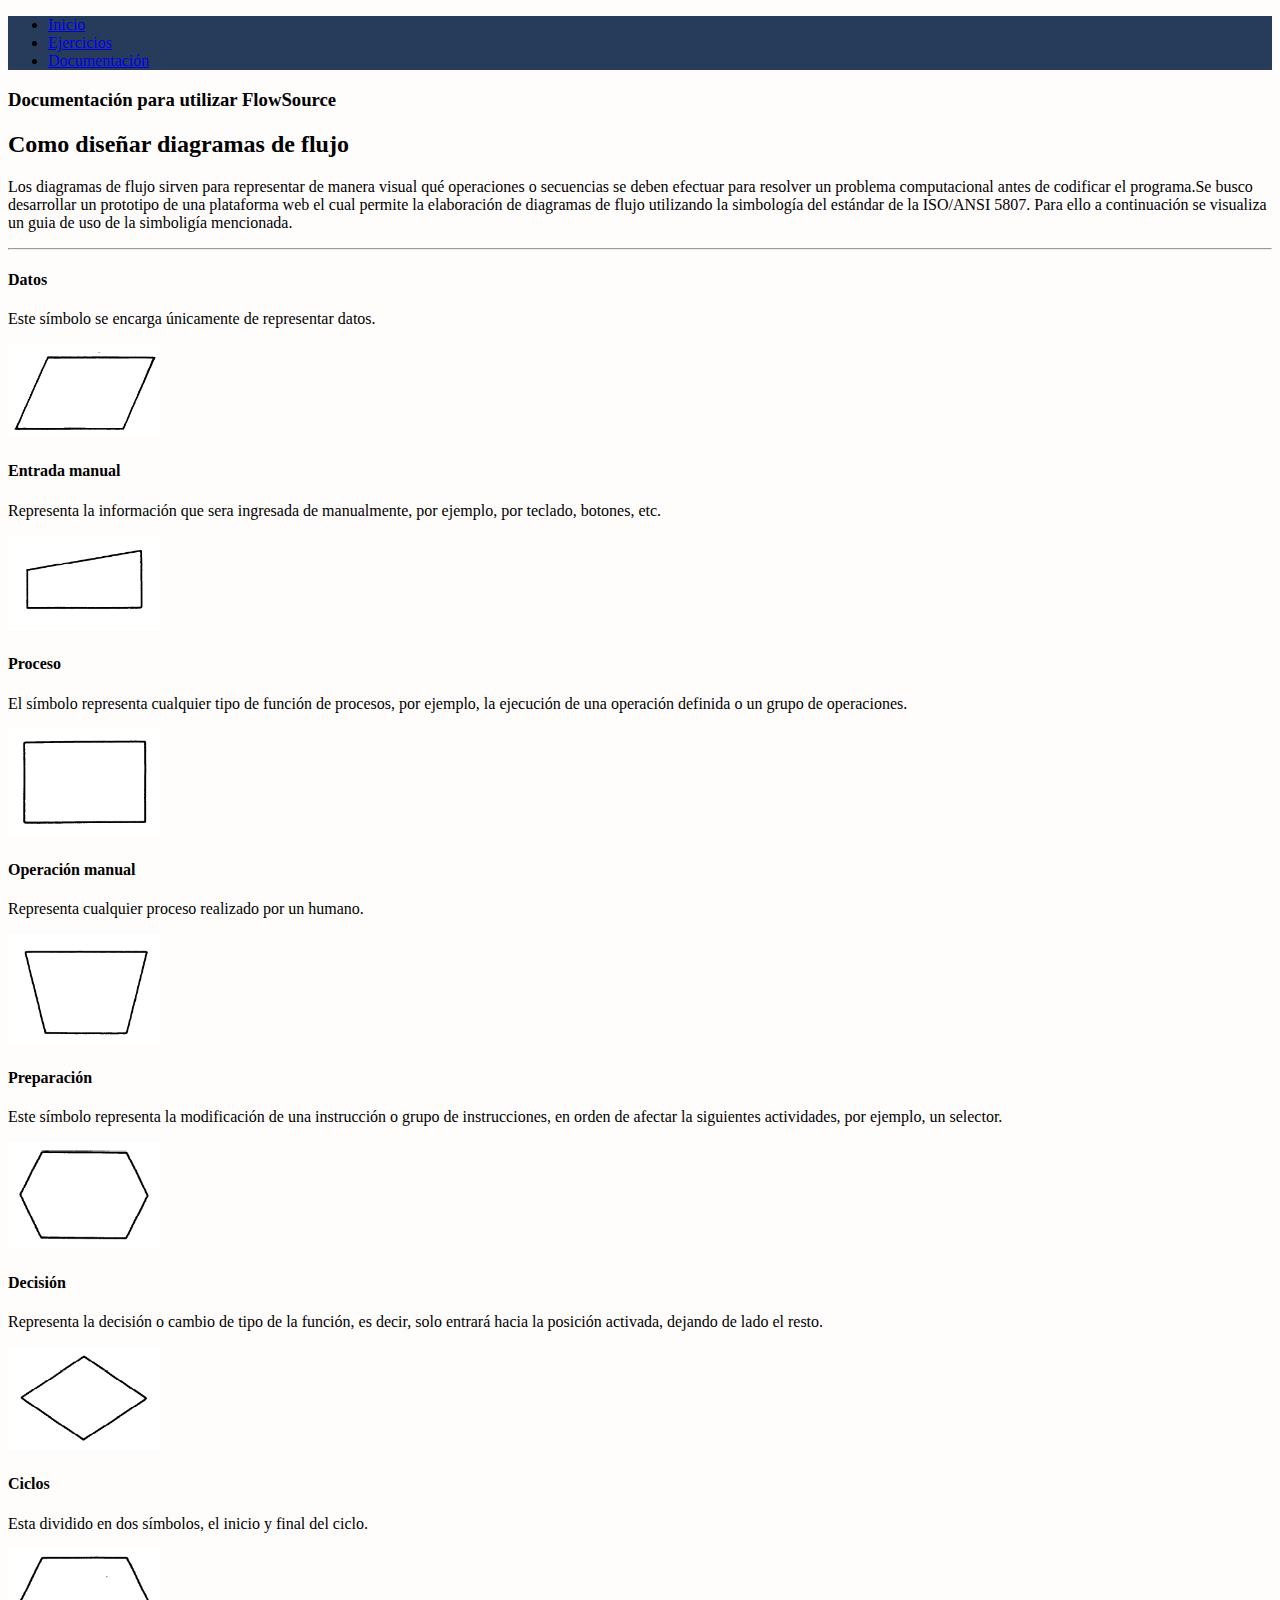
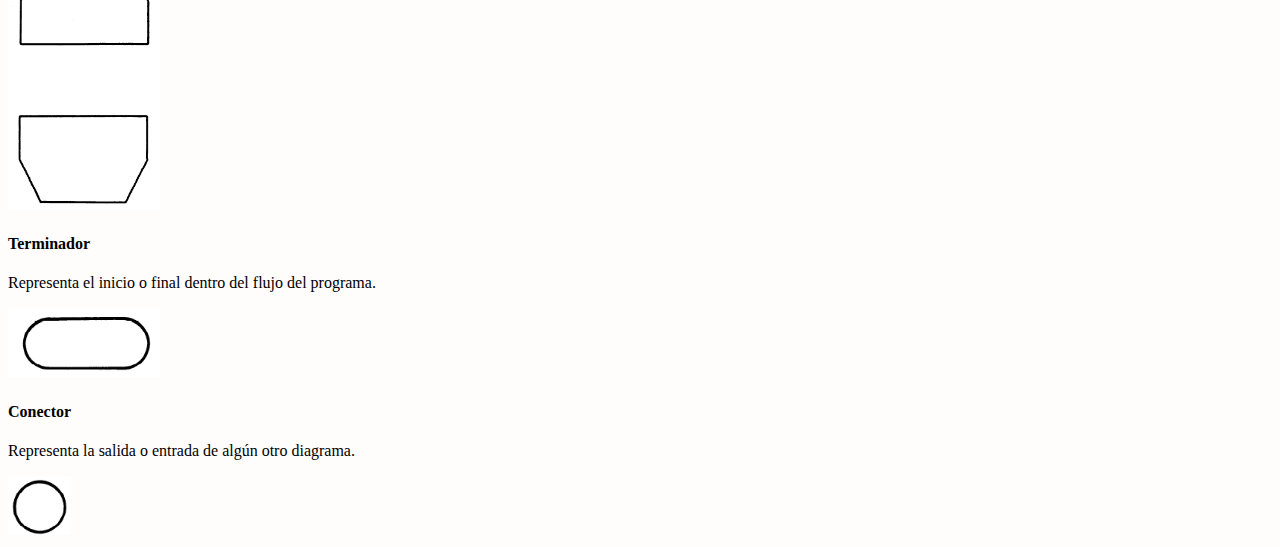
==== docs.html @ 3c4822c0 "Changes after first revision" ====
<!DOCTYPE html>
<html lang="en">
<head>
    <meta charset="UTF-8">
    <meta name="viewport" content="width=device-width, initial-scale=1.0">
    <link href="https://cdn.jsdelivr.net/npm/bootstrap@5.0.2/dist/css/bootstrap.min.css" rel="stylesheet" integrity="sha384-EVSTQN3/azprG1Anm3QDgpJLIm9Nao0Yz1ztcQTwFspd3yD65VohhpuuCOmLASjC" crossorigin="anonymous">
    <link rel="stylesheet" type="text/css" href="css/styles.css">
    <title>FlowSource</title>
</head>
<body>
    <nav class="navbar navbar-expand-lg navbar-light">
        <!-- style="background-color: #143437; -->
        <div class="container-fluid">
            <ul class="navbar-nav me-auto mb-2 mb-lg-0">
                <li class="nav-item">
                    <a class="nav-link text-white" href="index.html">Inicio</a>
                </li>
                <li class="nav-item">
                    <a class="nav-link text-white" href="exercises.html">Ejercicios</a>
                </li>
                <li class="nav-item">
                    <a class="nav-link nav-items text-white" href="docs.html">Documentación</a>
                </li>
            </ul>
        </div>
    </nav>

    <main class="container">
        
      
        
      
        <div class="g-5">
          <div>
            <h3 class="pb-4 mb-4 mt-4 fst-italic border-bottom">
              Documentación para utilizar FlowSource
            </h3>
      
            <article class="blog-post">
              <h2 class="blog-post-title">Como diseñar diagramas de flujo</h2>
              
      
              <p>Los diagramas de flujo sirven para
                representar de manera visual qué operaciones o secuencias se deben efectuar para resolver un
                problema computacional antes de codificar el programa.Se busco desarrollar un prototipo de una plataforma web el cual permite
                la elaboración de diagramas de flujo utilizando la simbología del estándar de la ISO/ANSI 5807. Para ello a continuación se visualiza un guia de uso de la simboligía mencionada.</p>
              <hr>

              <h4>Datos</h4>
              <p>Este símbolo se encarga únicamente de representar datos.</p>
              <img class="mx-auto d-block" src="images/data.png" width="12%">

              <h4>Entrada manual</h4>
              <p>Representa la información que sera ingresada de manualmente, por
                ejemplo, por teclado, botones, etc.</p>
              <img class="mx-auto d-block" src="images/manualinput.png" width="12%">
              
              <h4>Proceso</h4>
              <p>El símbolo representa cualquier tipo de función de procesos, por ejemplo, la
                ejecución de una operación definida o un grupo de operaciones.</p>
              <img class="mx-auto d-block" src="images/process.png" width="12%"> 

              <h4>Operación manual</h4>
              <p>Representa cualquier proceso realizado por un humano.</p>
              <img class="mx-auto d-block" src="images/manualoperation.png" width="12%">

              <h4>Preparación</h4>
              <p>Este símbolo representa la modificación de una instrucción o grupo de instrucciones,
                en orden de afectar la siguientes actividades, por ejemplo, un selector.</p>
              <img class="mx-auto d-block" src="images/preparation.png" width="12%">

              <h4>Decisión</h4>
              <p>Representa la decisión o cambio de tipo de la función, es decir, solo entrará
                hacia la posición activada, dejando de lado el resto.</p>
              <img class="mx-auto d-block" src="images/decision.png" width="12%">

              <h4>Ciclos</h4>
              <p>Esta dividido en dos símbolos, el inicio y final del ciclo.</p>
              <img class="mx-auto d-block" src="images/loop.png" width="12%">

              <h4>Terminador</h4>
              <p>Representa el inicio o final dentro del flujo del programa.</p>
              <img class="mx-auto d-block" src="images/terminator.png" width="12%">

              <h4>Conector</h4>
              <p>Representa la salida o entrada de algún otro diagrama.</p>
              <img class="mx-auto mb-4 d-block" src="images/conector.png" width="5%">

      </main>
</body>
</html>
---- css/styles.css ----
body{
    background: #fffcfc;
    /*font-size: 18px;*/
}
/* Estilos NavBar */
nav{
    background: #273c5a;
}


.nav-link{
    /* background: #E47847; */
    border-radius: 15px;
    
}


.nav-link:hover{
    background: #df642b;
    border-radius: 15px;
    
}

.containerCSS{
    background-image: url("../images/bg-body.avif");
    background-color: #cccccc;
    height: 500px;
    background-position: center;
    background-repeat: no-repeat;
    background-size: cover;
    position: relative;
    /* Centering text */
    display: flex;
    justify-content: center;
    align-items: center;
    flex-direction: column;
}

.card-img-top {
    width: 100%;
    height: 100%;
    object-fit: cover;
}

/* Estilos seccion 1 */
h1{
    font-size: 82px;
}

.containerBody{
    /* Centering text */
    display: flex;
    justify-content: center;
    align-items: center;
    flex-direction: column;
}

/* select {
    width: 150px !important;
} */
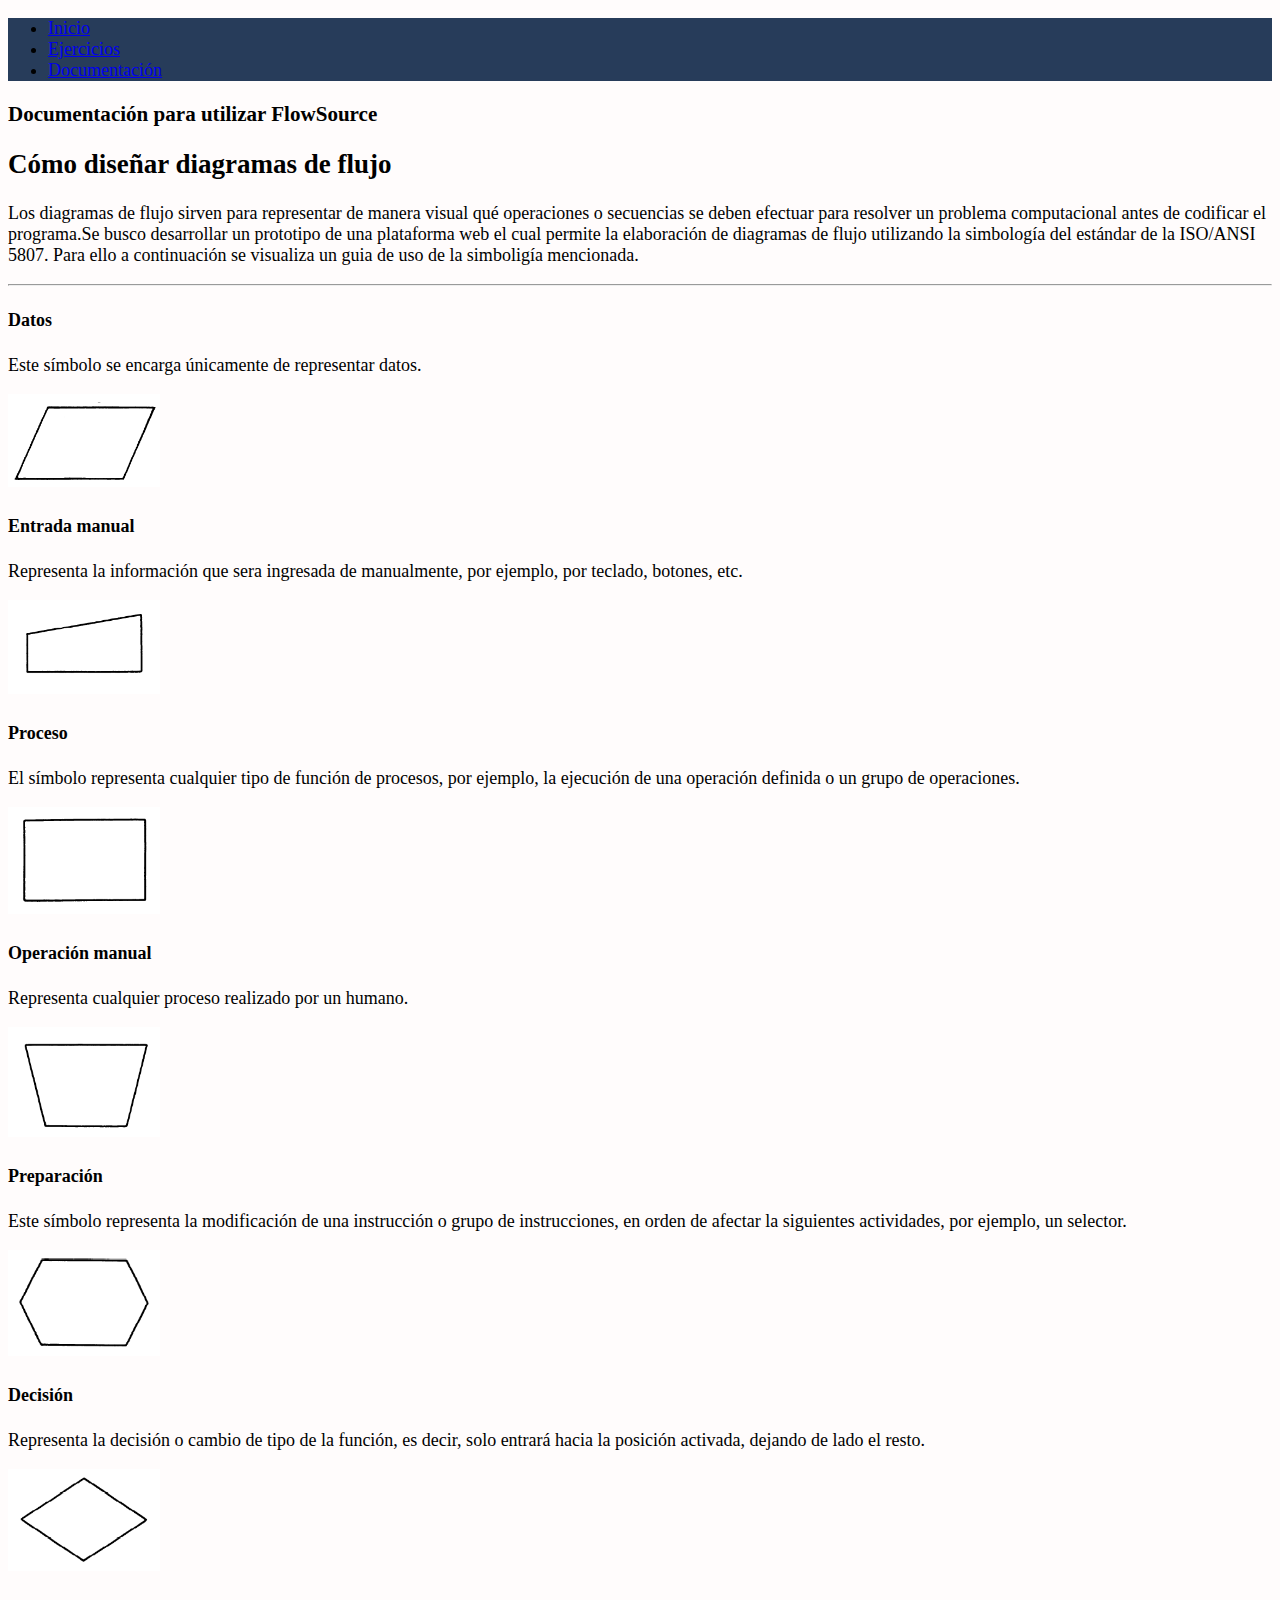
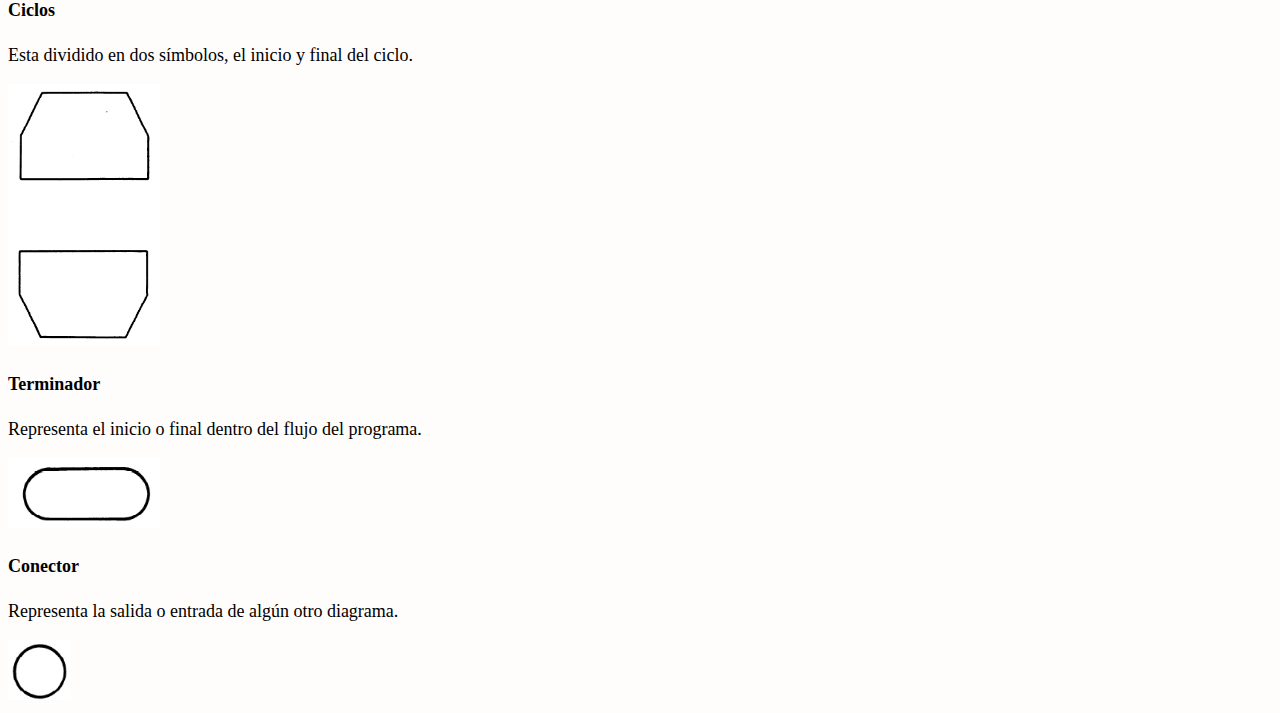
==== commit 61ef4454: "Version 1.0" ====
--- a/docs.html
+++ b/docs.html
@@ -37,7 +37,7 @@
             </h3>
       
             <article class="blog-post">
-              <h2 class="blog-post-title">Como diseñar diagramas de flujo</h2>
+              <h2 class="blog-post-title">Cómo diseñar diagramas de flujo</h2>
               
       
               <p>Los diagramas de flujo sirven para
--- a/css/styles.css
+++ b/css/styles.css
@@ -1,6 +1,6 @@
 body{
     background: #fffcfc;
-    /*font-size: 18px;*/
+    font-size: 18px;
 }
 /* Estilos NavBar */
 nav{
